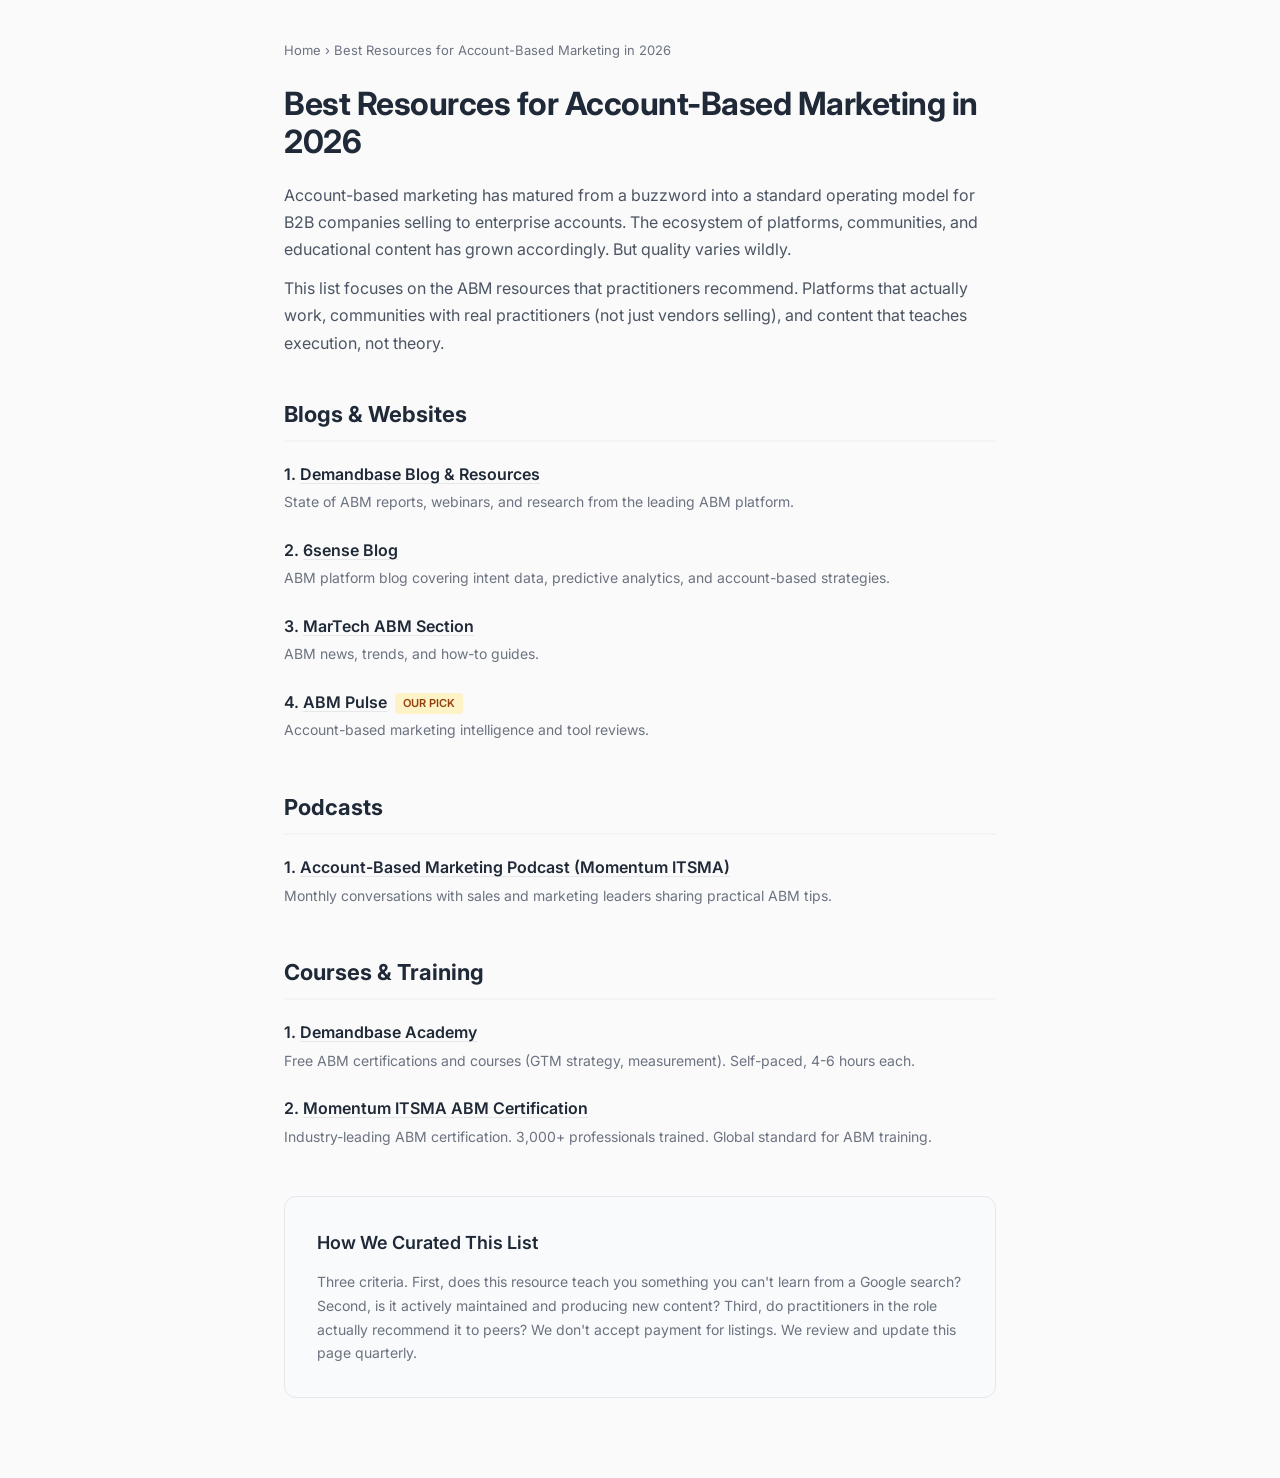
==== pages/best-abm-resources/index.html @ 52694304 "Add best resources directory page Hand-curated list of newsletters, tools, communities, podcasts, an" ====
<!DOCTYPE html>
<html lang="en">
<head>
<meta charset="UTF-8">
<meta name="viewport" content="width=device-width, initial-scale=1.0">
<title>Best Resources for Account-Based Marketing in 2026 | The ABM Pulse</title>
<meta name="description" content="Curated list of the best newsletters, communities, platforms, podcasts, and courses for account-based marketing practitioners.">
<meta name="robots" content="index, follow">
<link rel="canonical" href="https://theabmpulse.com/best-abm-resources/">
<meta property="og:type" content="website">
<meta property="og:url" content="https://theabmpulse.com/best-abm-resources/">
<meta property="og:title" content="Best Resources for Account-Based Marketing in 2026 | The ABM Pulse">
<meta property="og:description" content="Curated list of the best newsletters, communities, platforms, podcasts, and courses for account-based marketing practitioners.">
<meta property="og:site_name" content="The ABM Pulse">
<meta name="twitter:card" content="summary">
<meta name="twitter:title" content="Best Resources for Account-Based Marketing in 2026 | The ABM Pulse">
<meta name="twitter:description" content="Curated list of the best newsletters, communities, platforms, podcasts, and courses for account-based marketing practitioners.">
<link rel="preconnect" href="https://fonts.googleapis.com">
<link rel="preconnect" href="https://fonts.gstatic.com" crossorigin>
<link href="https://fonts.googleapis.com/css2?family=Inter:wght@400;500;600;700&display=swap" rel="stylesheet">
<style>
* { margin: 0; padding: 0; box-sizing: border-box; }
body { font-family: 'Inter', -apple-system, sans-serif; background: #FAFAFA; color: #1F2937; line-height: 1.6; }
a { color: inherit; }
.rp-container { max-width: 760px; margin: 0 auto; padding: 40px 24px 80px; }
.rp-breadcrumb { font-size: 13px; color: #6B7280; margin-bottom: 24px; }
.rp-breadcrumb a { text-decoration: none; }
.rp-breadcrumb a:hover { color: #1F2937; }
.rp-title { font-size: 32px; font-weight: 700; line-height: 1.2; margin-bottom: 20px; letter-spacing: -0.5px; }
.rp-intro { margin-bottom: 40px; }
.rp-intro p { font-size: 16px; color: #4B5563; line-height: 1.7; margin-bottom: 12px; }
.rp-section { margin-bottom: 48px; }
.rp-section-title { font-size: 22px; font-weight: 700; margin-bottom: 20px; padding-bottom: 8px; border-bottom: 2px solid #F3F4F6; }
.rp-item { margin-bottom: 24px; }
.rp-item-title { font-size: 16px; font-weight: 600; margin-bottom: 4px; }
.rp-item-title a { text-decoration: underline; text-decoration-color: #E5E7EB; text-underline-offset: 3px; }
.rp-item-title a:hover { text-decoration-color: #6B7280; }
.rp-item-desc { font-size: 14px; color: #6B7280; line-height: 1.6; }
.rp-badge { display: inline-block; background: #FEF3C7; color: #92400E; font-size: 11px; padding: 2px 8px; border-radius: 4px; font-weight: 600; vertical-align: middle; margin-left: 4px; }
.rp-curation { margin-top: 48px; padding: 32px; background: #F9FAFB; border-radius: 12px; border: 1px solid #E5E7EB; }
.rp-curation-title { font-size: 18px; font-weight: 600; margin-bottom: 12px; }
.rp-curation p { font-size: 14px; color: #6B7280; line-height: 1.7; }
@media (max-width: 640px) {
    .rp-title { font-size: 26px; }
    .rp-container { padding: 24px 16px 60px; }
}
</style>
<script type="application/ld+json">
{
  "@context": "https://schema.org",
  "@graph": [
    {
      "@type": "ItemList",
      "name": "Best Resources for Account-Based Marketing in 2026",
      "description": "Curated list of the best newsletters, communities, platforms, podcasts, and courses for account-based marketing practitioners.",
      "numberOfItems": 7,
      "itemListElement": [
        {
          "@type": "ListItem",
          "position": 1,
          "name": "Demandbase Blog & Resources",
          "url": "https://www.demandbase.com/resources/"
        },
        {
          "@type": "ListItem",
          "position": 2,
          "name": "6sense Blog",
          "url": "https://6sense.com/blog/"
        },
        {
          "@type": "ListItem",
          "position": 3,
          "name": "MarTech ABM Section",
          "url": "https://martech.org/topic/account-based-marketing-abm/"
        },
        {
          "@type": "ListItem",
          "position": 4,
          "name": "ABM Pulse",
          "url": "https://theabmpulse.com/"
        },
        {
          "@type": "ListItem",
          "position": 5,
          "name": "Account-Based Marketing Podcast (Momentum ITSMA)",
          "url": "https://podcasts.apple.com/us/podcast/account-based-marketing/id1463942306"
        },
        {
          "@type": "ListItem",
          "position": 6,
          "name": "Demandbase Academy",
          "url": "https://www.demandbase.com/resources/academy/"
        },
        {
          "@type": "ListItem",
          "position": 7,
          "name": "Momentum ITSMA ABM Certification",
          "url": "https://momentumitsma.com/training-courses/"
        }
      ]
    },
    {
      "@type": "BreadcrumbList",
      "itemListElement": [
        {
          "@type": "ListItem",
          "position": 1,
          "name": "Home",
          "item": "https://theabmpulse.com"
        },
        {
          "@type": "ListItem",
          "position": 2,
          "name": "Best Resources for Account-Based Marketing in 2026",
          "item": "https://theabmpulse.com/best-abm-resources/"
        }
      ]
    }
  ]
}
</script>
</head>
<body>

    <div class="rp-container">
        <nav class="rp-breadcrumb">
            <a href="/">Home</a> &rsaquo; <span>Best Resources for Account-Based Marketing in 2026</span>
        </nav>

        <h1 class="rp-title">Best Resources for Account-Based Marketing in 2026</h1>

        <div class="rp-intro">
            <p>Account-based marketing has matured from a buzzword into a standard operating model for B2B companies selling to enterprise accounts. The ecosystem of platforms, communities, and educational content has grown accordingly. But quality varies wildly.</p>
<p>This list focuses on the ABM resources that practitioners recommend. Platforms that actually work, communities with real practitioners (not just vendors selling), and content that teaches execution, not theory.</p>
        </div>

        
        <section class="rp-section">
            <h2 class="rp-section-title">Blogs & Websites</h2>
            
            <div class="rp-item">
                <h3 class="rp-item-title">
                    1. <a href="https://www.demandbase.com/resources/" target="_blank" rel="noopener">Demandbase Blog & Resources</a>
                </h3>
                <p class="rp-item-desc">State of ABM reports, webinars, and research from the leading ABM platform.</p>
            </div>
            <div class="rp-item">
                <h3 class="rp-item-title">
                    2. <a href="https://6sense.com/blog/" target="_blank" rel="noopener">6sense Blog</a>
                </h3>
                <p class="rp-item-desc">ABM platform blog covering intent data, predictive analytics, and account-based strategies.</p>
            </div>
            <div class="rp-item">
                <h3 class="rp-item-title">
                    3. <a href="https://martech.org/topic/account-based-marketing-abm/" target="_blank" rel="noopener">MarTech ABM Section</a>
                </h3>
                <p class="rp-item-desc">ABM news, trends, and how-to guides.</p>
            </div>
            <div class="rp-item">
                <h3 class="rp-item-title">
                    4. <a href="https://theabmpulse.com/" target="_blank" rel="noopener">ABM Pulse</a> <span class="rp-badge">OUR PICK</span>
                </h3>
                <p class="rp-item-desc">Account-based marketing intelligence and tool reviews.</p>
            </div>
        </section>
        <section class="rp-section">
            <h2 class="rp-section-title">Podcasts</h2>
            
            <div class="rp-item">
                <h3 class="rp-item-title">
                    1. <a href="https://podcasts.apple.com/us/podcast/account-based-marketing/id1463942306" target="_blank" rel="noopener">Account-Based Marketing Podcast (Momentum ITSMA)</a>
                </h3>
                <p class="rp-item-desc">Monthly conversations with sales and marketing leaders sharing practical ABM tips.</p>
            </div>
        </section>
        <section class="rp-section">
            <h2 class="rp-section-title">Courses & Training</h2>
            
            <div class="rp-item">
                <h3 class="rp-item-title">
                    1. <a href="https://www.demandbase.com/resources/academy/" target="_blank" rel="noopener">Demandbase Academy</a>
                </h3>
                <p class="rp-item-desc">Free ABM certifications and courses (GTM strategy, measurement). Self-paced, 4-6 hours each.</p>
            </div>
            <div class="rp-item">
                <h3 class="rp-item-title">
                    2. <a href="https://momentumitsma.com/training-courses/" target="_blank" rel="noopener">Momentum ITSMA ABM Certification</a>
                </h3>
                <p class="rp-item-desc">Industry-leading ABM certification. 3,000+ professionals trained. Global standard for ABM training.</p>
            </div>
        </section>

        <div class="rp-curation">
            <h2 class="rp-curation-title">How We Curated This List</h2>
            <p>Three criteria. First, does this resource teach you something you can't learn from a Google search? Second, is it actively maintained and producing new content? Third, do practitioners in the role actually recommend it to peers? We don't accept payment for listings. We review and update this page quarterly.</p>
        </div>
    </div>
</body>
</html>
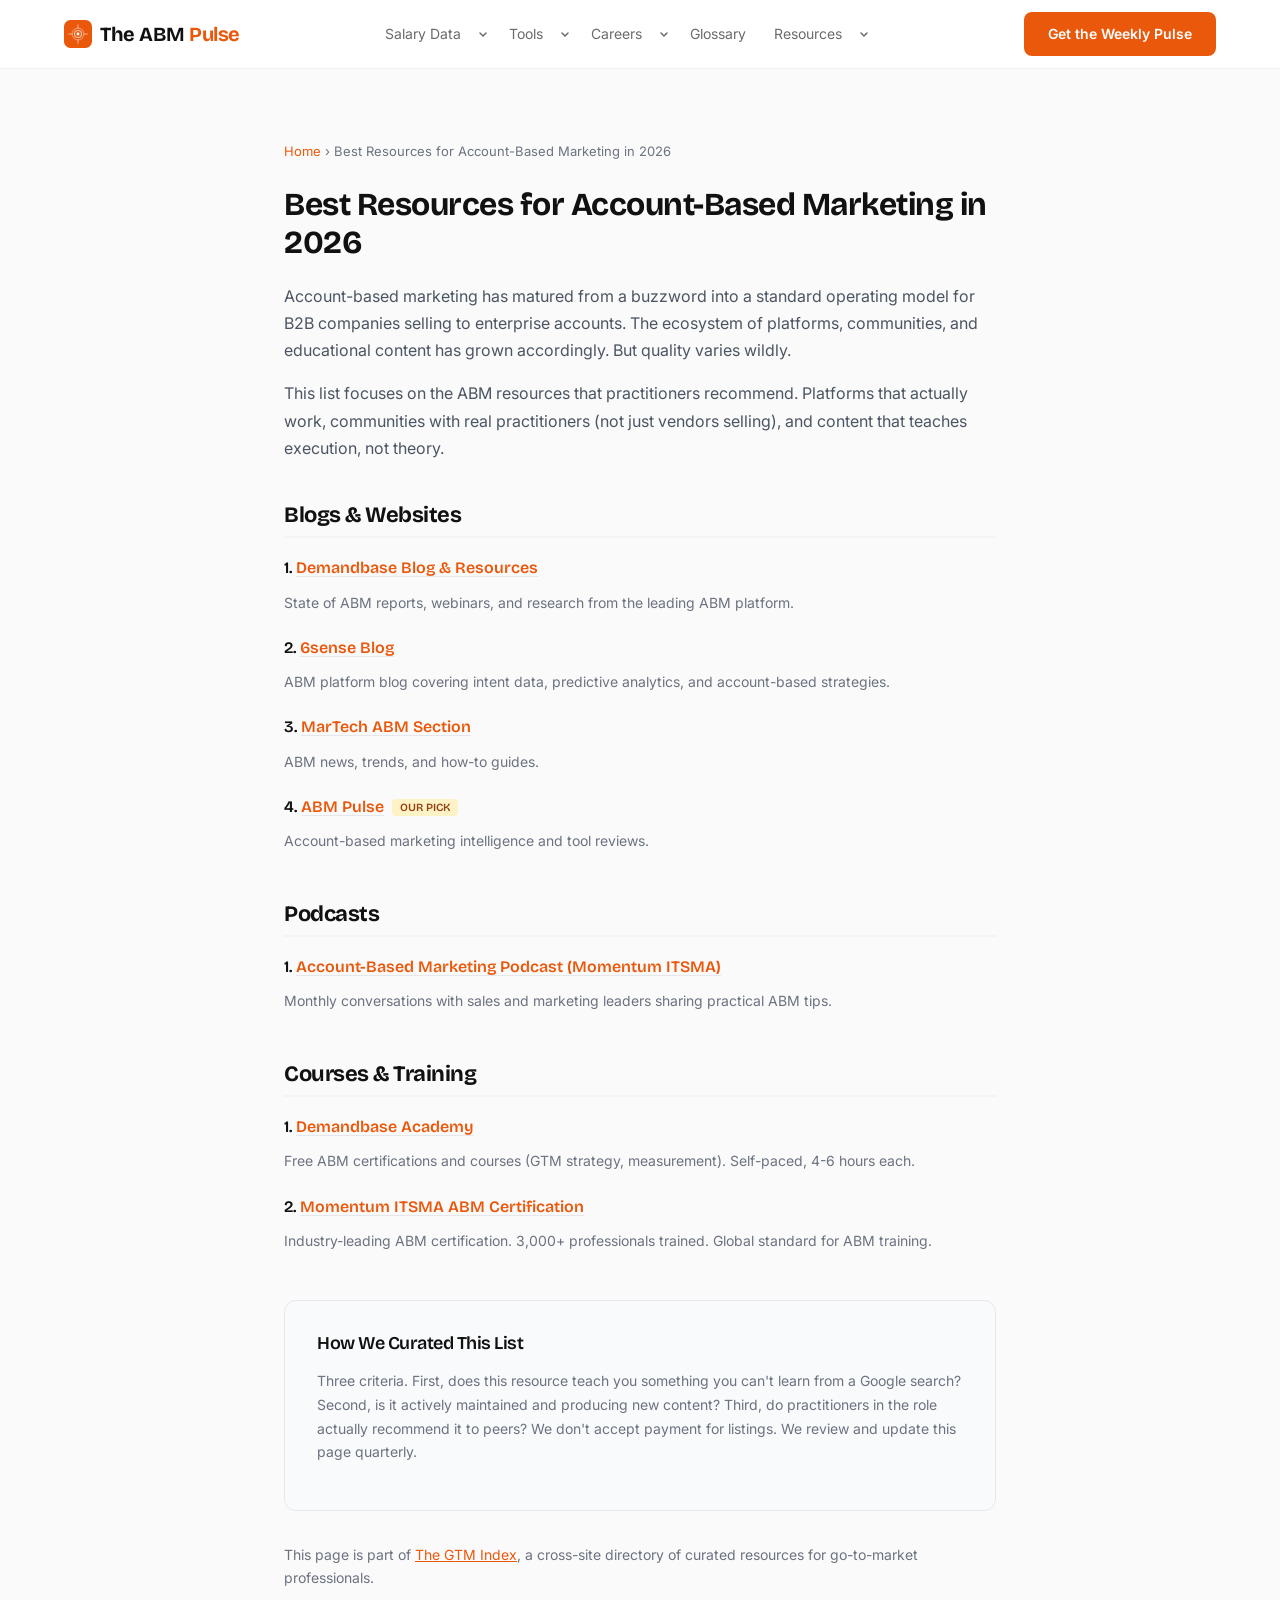
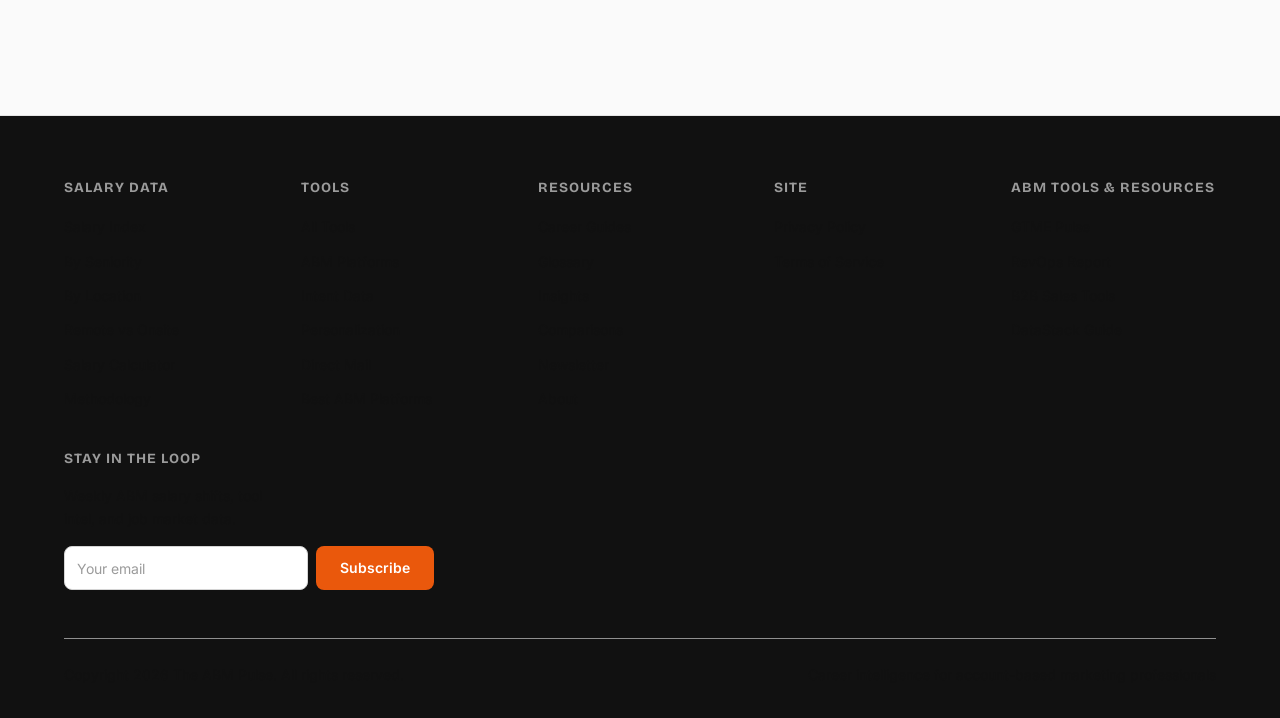
==== commit 8775577e: "Rebuild resource page with native site branding Matches site's nav, footer, colors, and fonts. Canon" ====
--- a/pages/best-abm-resources/index.html
+++ b/pages/best-abm-resources/index.html
@@ -1,51 +1,54 @@
 <!DOCTYPE html>
 <html lang="en">
 <head>
-<meta charset="UTF-8">
-<meta name="viewport" content="width=device-width, initial-scale=1.0">
-<title>Best Resources for Account-Based Marketing in 2026 | The ABM Pulse</title>
-<meta name="description" content="Curated list of the best newsletters, communities, platforms, podcasts, and courses for account-based marketing practitioners.">
-<meta name="robots" content="index, follow">
-<link rel="canonical" href="https://theabmpulse.com/best-abm-resources/">
-<meta property="og:type" content="website">
-<meta property="og:url" content="https://theabmpulse.com/best-abm-resources/">
-<meta property="og:title" content="Best Resources for Account-Based Marketing in 2026 | The ABM Pulse">
-<meta property="og:description" content="Curated list of the best newsletters, communities, platforms, podcasts, and courses for account-based marketing practitioners.">
-<meta property="og:site_name" content="The ABM Pulse">
-<meta name="twitter:card" content="summary">
-<meta name="twitter:title" content="Best Resources for Account-Based Marketing in 2026 | The ABM Pulse">
-<meta name="twitter:description" content="Curated list of the best newsletters, communities, platforms, podcasts, and courses for account-based marketing practitioners.">
-<link rel="preconnect" href="https://fonts.googleapis.com">
-<link rel="preconnect" href="https://fonts.gstatic.com" crossorigin>
-<link href="https://fonts.googleapis.com/css2?family=Inter:wght@400;500;600;700&display=swap" rel="stylesheet">
-<style>
-* { margin: 0; padding: 0; box-sizing: border-box; }
-body { font-family: 'Inter', -apple-system, sans-serif; background: #FAFAFA; color: #1F2937; line-height: 1.6; }
-a { color: inherit; }
-.rp-container { max-width: 760px; margin: 0 auto; padding: 40px 24px 80px; }
-.rp-breadcrumb { font-size: 13px; color: #6B7280; margin-bottom: 24px; }
-.rp-breadcrumb a { text-decoration: none; }
-.rp-breadcrumb a:hover { color: #1F2937; }
-.rp-title { font-size: 32px; font-weight: 700; line-height: 1.2; margin-bottom: 20px; letter-spacing: -0.5px; }
-.rp-intro { margin-bottom: 40px; }
-.rp-intro p { font-size: 16px; color: #4B5563; line-height: 1.7; margin-bottom: 12px; }
-.rp-section { margin-bottom: 48px; }
-.rp-section-title { font-size: 22px; font-weight: 700; margin-bottom: 20px; padding-bottom: 8px; border-bottom: 2px solid #F3F4F6; }
-.rp-item { margin-bottom: 24px; }
-.rp-item-title { font-size: 16px; font-weight: 600; margin-bottom: 4px; }
-.rp-item-title a { text-decoration: underline; text-decoration-color: #E5E7EB; text-underline-offset: 3px; }
-.rp-item-title a:hover { text-decoration-color: #6B7280; }
-.rp-item-desc { font-size: 14px; color: #6B7280; line-height: 1.6; }
-.rp-badge { display: inline-block; background: #FEF3C7; color: #92400E; font-size: 11px; padding: 2px 8px; border-radius: 4px; font-weight: 600; vertical-align: middle; margin-left: 4px; }
-.rp-curation { margin-top: 48px; padding: 32px; background: #F9FAFB; border-radius: 12px; border: 1px solid #E5E7EB; }
-.rp-curation-title { font-size: 18px; font-weight: 600; margin-bottom: 12px; }
-.rp-curation p { font-size: 14px; color: #6B7280; line-height: 1.7; }
-@media (max-width: 640px) {
-    .rp-title { font-size: 26px; }
-    .rp-container { padding: 24px 16px 60px; }
-}
-</style>
-<script type="application/ld+json">
+    <meta charset="UTF-8">
+    <meta name="viewport" content="width=device-width, initial-scale=1.0">
+    <meta name="theme-color" content="#EA580C">
+    <title>Best Resources for Account-Based Marketing in 2026 - The ABM Pulse</title>
+    <meta name="description" content="Curated list of the best newsletters, communities, platforms, podcasts, and courses for account-based marketing practitioners.">
+    <link rel="canonical" href="https://thegtmindex.com/abm/">
+    <meta name="robots" content="index, follow, max-snippet:-1, max-image-preview:large, max-video-preview:-1">
+
+
+    <!-- Open Graph -->
+    <meta property="og:type" content="website">
+    <meta property="og:url" content="https://theabmpulse.com/best-abm-resources/">
+    <meta property="og:title" content="Best Resources for Account-Based Marketing in 2026 - The ABM Pulse">
+    <meta property="og:description" content="Curated list of the best newsletters, communities, platforms, podcasts, and courses for account-based marketing practitioners.">
+    <meta property="og:site_name" content="The ABM Pulse">
+    <meta property="og:image" content="https://theabmpulse.com/assets/og-default.png">
+    <meta property="og:image:width" content="1200">
+    <meta property="og:image:height" content="630">
+
+    <!-- Twitter Card -->
+    <meta name="twitter:card" content="summary_large_image">
+    <meta name="twitter:title" content="Best Resources for Account-Based Marketing in 2026 - The ABM Pulse">
+    <meta name="twitter:description" content="Curated list of the best newsletters, communities, platforms, podcasts, and courses for account-based marketing practitioners.">
+    <meta name="twitter:image" content="https://theabmpulse.com/assets/og-default.png">
+
+    <!-- Favicon -->
+    <link rel="icon" type="image/svg+xml" href="/assets/favicons/favicon.svg">
+    <link rel="manifest" href="/assets/favicons/site.webmanifest">
+
+    <!-- Google Fonts -->
+    <link rel="preconnect" href="https://fonts.googleapis.com">
+    <link rel="preconnect" href="https://fonts.gstatic.com" crossorigin>
+    <link href="https://fonts.googleapis.com/css2?family=Bricolage+Grotesque:wght@400;500;600;700;800&family=Inter:wght@400;500;600;700&family=Source+Code+Pro:wght@400;500&display=swap" rel="stylesheet">
+
+    <!-- CSS -->
+    <link rel="stylesheet" href="/assets/css/tokens.css">
+    <link rel="stylesheet" href="/assets/css/components.css?v=1">
+    <link rel="stylesheet" href="/assets/css/styles.css?v=1">
+
+    <!-- Google Analytics 4 -->
+    <script async src="https://www.googletagmanager.com/gtag/js?id=G-22S8BL6YFY"></script>
+    <script>
+      window.dataLayer = window.dataLayer || [];
+      function gtag(){dataLayer.push(arguments);}
+      gtag('js', new Date());
+      gtag('config', 'G-22S8BL6YFY');
+    </script>
+    <script type="application/ld+json">
 {
   "@context": "https://schema.org",
   "@graph": [
@@ -112,88 +115,311 @@
           "@type": "ListItem",
           "position": 2,
           "name": "Best Resources for Account-Based Marketing in 2026",
-          "item": "https://theabmpulse.com/best-abm-resources/"
+          "item": "https://thegtmindex.com/abm/"
         }
       ]
     }
   ]
 }
-</script>
+    </script>
+
 </head>
 <body>
-
-    <div class="rp-container">
-        <nav class="rp-breadcrumb">
-            <a href="/">Home</a> &rsaquo; <span>Best Resources for Account-Based Marketing in 2026</span>
+<nav class="site-nav">
+    <div class="nav-container">
+        <a href="/" class="nav-brand">
+            <svg class="nav-icon" width="28" height="28" viewBox="0 0 48 48"><rect width="48" height="48" rx="11" fill="#EA580C"/><circle cx="24" cy="24" r="10" stroke="white" stroke-width="2" fill="none" opacity="0.35"/><circle cx="24" cy="24" r="6" stroke="white" stroke-width="2" fill="none" opacity="0.65"/><circle cx="24" cy="24" r="2.5" fill="white"/><line x1="24" y1="8" x2="24" y2="14" stroke="white" stroke-width="1.8" stroke-linecap="round" opacity="0.5"/><line x1="24" y1="34" x2="24" y2="40" stroke="white" stroke-width="1.8" stroke-linecap="round" opacity="0.5"/><line x1="8" y1="24" x2="14" y2="24" stroke="white" stroke-width="1.8" stroke-linecap="round" opacity="0.5"/><line x1="34" y1="24" x2="40" y2="24" stroke="white" stroke-width="1.8" stroke-linecap="round" opacity="0.5"/></svg>
+            <span class="nav-wordmark"><span class="nav-wordmark-name">The ABM</span> <span class="nav-wordmark-pulse">Pulse</span></span>
+        </a>
+        <ul class="nav-links">
+            <li class="nav-item nav-item--dropdown">
+    <a href="/salary/">Salary Data</a>
+    <button class="nav-dropdown-toggle" aria-label="Toggle Salary Data submenu" aria-expanded="false">
+        <svg width="12" height="12" viewBox="0 0 12 12" fill="none"><path d="M3 5l3 3 3-3" stroke="currentColor" stroke-width="1.5" stroke-linecap="round"/></svg>
+    </button>
+    <ul class="nav-dropdown">
+        <li><a href="/salary/">Salary Index</a></li>
+<li><a href="/salary/by-seniority/">By Seniority</a></li>
+<li><a href="/salary/by-location/">By Location</a></li>
+<li><a href="/salary/remote-vs-onsite/">Remote vs Onsite</a></li>
+<li><a href="/salary/calculator/">Salary Calculator</a></li>
+<li><a href="/salary/methodology/">Methodology</a></li>
+
+    </ul>
+</li>
+<li class="nav-item nav-item--dropdown">
+    <a href="/tools/">Tools</a>
+    <button class="nav-dropdown-toggle" aria-label="Toggle Tools submenu" aria-expanded="false">
+        <svg width="12" height="12" viewBox="0 0 12 12" fill="none"><path d="M3 5l3 3 3-3" stroke="currentColor" stroke-width="1.5" stroke-linecap="round"/></svg>
+    </button>
+    <ul class="nav-dropdown">
+        <li><a href="/tools/">Tools Index</a></li>
+<li><a href="/tools/category/abm-platforms/">ABM Platforms</a></li>
+<li><a href="/tools/category/intent-data/">Intent Data</a></li>
+<li><a href="/tools/category/personalization/">Personalization</a></li>
+<li><a href="/tools/category/direct-mail/">Direct Mail</a></li>
+<li><a href="/tools/best-abm-platforms/">Best ABM Platforms</a></li>
+
+    </ul>
+</li>
+<li class="nav-item nav-item--dropdown">
+    <a href="/careers/">Careers</a>
+    <button class="nav-dropdown-toggle" aria-label="Toggle Careers submenu" aria-expanded="false">
+        <svg width="12" height="12" viewBox="0 0 12 12" fill="none"><path d="M3 5l3 3 3-3" stroke="currentColor" stroke-width="1.5" stroke-linecap="round"/></svg>
+    </button>
+    <ul class="nav-dropdown">
+        <li><a href="/careers/">Career Guides</a></li>
+<li><a href="/careers/how-to-become-abm-strategist/">How to Break In</a></li>
+<li><a href="/companies/">Companies Hiring</a></li>
+
+    </ul>
+</li>
+<li class="nav-item"><a href="/glossary/">Glossary</a></li>
+<li class="nav-item nav-item--dropdown">
+    <a href="/insights/">Resources</a>
+    <button class="nav-dropdown-toggle" aria-label="Toggle Resources submenu" aria-expanded="false">
+        <svg width="12" height="12" viewBox="0 0 12 12" fill="none"><path d="M3 5l3 3 3-3" stroke="currentColor" stroke-width="1.5" stroke-linecap="round"/></svg>
+    </button>
+    <ul class="nav-dropdown">
+        <li><a href="/insights/">Insights</a></li>
+<li><a href="/comparisons/">Comparisons</a></li>
+
+    </ul>
+</li>
+
+        </ul>
+        <a href="/newsletter/" class="btn btn--primary nav-cta">Get the Weekly Pulse</a>
+        <button class="nav-mobile-toggle" aria-label="Menu">
+            <svg width="24" height="24" viewBox="0 0 24 24" fill="none"><path d="M4 6h16M4 12h16M4 18h16" stroke="currentColor" stroke-width="2" stroke-linecap="round"/></svg>
+        </button>
+    </div>
+</nav>
+<main class="main-content">
+
+    <div style="max-width:760px;margin:0 auto;padding:40px 24px 80px;">
+        <nav style="font-size:13px;color:#6B7280;margin-bottom:24px;" aria-label="Breadcrumb">
+            <a href="/" style="text-decoration:none;">Home</a> &rsaquo; <span>Best Resources for Account-Based Marketing in 2026</span>
         </nav>
 
-        <h1 class="rp-title">Best Resources for Account-Based Marketing in 2026</h1>
-
-        <div class="rp-intro">
-            <p>Account-based marketing has matured from a buzzword into a standard operating model for B2B companies selling to enterprise accounts. The ecosystem of platforms, communities, and educational content has grown accordingly. But quality varies wildly.</p>
-<p>This list focuses on the ABM resources that practitioners recommend. Platforms that actually work, communities with real practitioners (not just vendors selling), and content that teaches execution, not theory.</p>
+        <h1 style="font-size:32px;font-weight:700;line-height:1.2;margin-bottom:20px;letter-spacing:-0.5px;">Best Resources for Account-Based Marketing in 2026</h1>
+
+        <div style="margin-bottom:40px;">
+            <p style='font-size:16px;color:#4B5563;line-height:1.7;margin-bottom:12px;'>Account-based marketing has matured from a buzzword into a standard operating model for B2B companies selling to enterprise accounts. The ecosystem of platforms, communities, and educational content has grown accordingly. But quality varies wildly.</p>
+<p style='font-size:16px;color:#4B5563;line-height:1.7;margin-bottom:12px;'>This list focuses on the ABM resources that practitioners recommend. Platforms that actually work, communities with real practitioners (not just vendors selling), and content that teaches execution, not theory.</p>
         </div>
 
         
-        <section class="rp-section">
-            <h2 class="rp-section-title">Blogs & Websites</h2>
+        <section style="margin-bottom:48px;">
+            <h2 style="font-size:22px;font-weight:700;margin-bottom:20px;padding-bottom:8px;border-bottom:2px solid #F3F4F6;">Blogs & Websites</h2>
             
-            <div class="rp-item">
-                <h3 class="rp-item-title">
-                    1. <a href="https://www.demandbase.com/resources/" target="_blank" rel="noopener">Demandbase Blog & Resources</a>
-                </h3>
-                <p class="rp-item-desc">State of ABM reports, webinars, and research from the leading ABM platform.</p>
-            </div>
-            <div class="rp-item">
-                <h3 class="rp-item-title">
-                    2. <a href="https://6sense.com/blog/" target="_blank" rel="noopener">6sense Blog</a>
-                </h3>
-                <p class="rp-item-desc">ABM platform blog covering intent data, predictive analytics, and account-based strategies.</p>
-            </div>
-            <div class="rp-item">
-                <h3 class="rp-item-title">
-                    3. <a href="https://martech.org/topic/account-based-marketing-abm/" target="_blank" rel="noopener">MarTech ABM Section</a>
-                </h3>
-                <p class="rp-item-desc">ABM news, trends, and how-to guides.</p>
-            </div>
-            <div class="rp-item">
-                <h3 class="rp-item-title">
-                    4. <a href="https://theabmpulse.com/" target="_blank" rel="noopener">ABM Pulse</a> <span class="rp-badge">OUR PICK</span>
-                </h3>
-                <p class="rp-item-desc">Account-based marketing intelligence and tool reviews.</p>
+            <div style="margin-bottom:24px;">
+                <h3 style="font-size:16px;font-weight:600;margin-bottom:4px;">
+                    1. <a href="https://www.demandbase.com/resources/" target="_blank" rel="noopener" style="text-decoration:underline;text-decoration-color:#E5E7EB;text-underline-offset:3px;">Demandbase Blog & Resources</a>
+                </h3>
+                <p style="font-size:14px;color:#6B7280;line-height:1.6;">State of ABM reports, webinars, and research from the leading ABM platform.</p>
+            </div>
+            <div style="margin-bottom:24px;">
+                <h3 style="font-size:16px;font-weight:600;margin-bottom:4px;">
+                    2. <a href="https://6sense.com/blog/" target="_blank" rel="noopener" style="text-decoration:underline;text-decoration-color:#E5E7EB;text-underline-offset:3px;">6sense Blog</a>
+                </h3>
+                <p style="font-size:14px;color:#6B7280;line-height:1.6;">ABM platform blog covering intent data, predictive analytics, and account-based strategies.</p>
+            </div>
+            <div style="margin-bottom:24px;">
+                <h3 style="font-size:16px;font-weight:600;margin-bottom:4px;">
+                    3. <a href="https://martech.org/topic/account-based-marketing-abm/" target="_blank" rel="noopener" style="text-decoration:underline;text-decoration-color:#E5E7EB;text-underline-offset:3px;">MarTech ABM Section</a>
+                </h3>
+                <p style="font-size:14px;color:#6B7280;line-height:1.6;">ABM news, trends, and how-to guides.</p>
+            </div>
+            <div style="margin-bottom:24px;">
+                <h3 style="font-size:16px;font-weight:600;margin-bottom:4px;">
+                    4. <a href="https://theabmpulse.com/" target="_blank" rel="noopener" style="text-decoration:underline;text-decoration-color:#E5E7EB;text-underline-offset:3px;">ABM Pulse</a> <span style="display:inline-block;background:#FEF3C7;color:#92400E;font-size:11px;padding:2px 8px;border-radius:4px;font-weight:600;vertical-align:middle;margin-left:4px;">OUR PICK</span>
+                </h3>
+                <p style="font-size:14px;color:#6B7280;line-height:1.6;">Account-based marketing intelligence and tool reviews.</p>
             </div>
         </section>
-        <section class="rp-section">
-            <h2 class="rp-section-title">Podcasts</h2>
+        <section style="margin-bottom:48px;">
+            <h2 style="font-size:22px;font-weight:700;margin-bottom:20px;padding-bottom:8px;border-bottom:2px solid #F3F4F6;">Podcasts</h2>
             
-            <div class="rp-item">
-                <h3 class="rp-item-title">
-                    1. <a href="https://podcasts.apple.com/us/podcast/account-based-marketing/id1463942306" target="_blank" rel="noopener">Account-Based Marketing Podcast (Momentum ITSMA)</a>
-                </h3>
-                <p class="rp-item-desc">Monthly conversations with sales and marketing leaders sharing practical ABM tips.</p>
+            <div style="margin-bottom:24px;">
+                <h3 style="font-size:16px;font-weight:600;margin-bottom:4px;">
+                    1. <a href="https://podcasts.apple.com/us/podcast/account-based-marketing/id1463942306" target="_blank" rel="noopener" style="text-decoration:underline;text-decoration-color:#E5E7EB;text-underline-offset:3px;">Account-Based Marketing Podcast (Momentum ITSMA)</a>
+                </h3>
+                <p style="font-size:14px;color:#6B7280;line-height:1.6;">Monthly conversations with sales and marketing leaders sharing practical ABM tips.</p>
             </div>
         </section>
-        <section class="rp-section">
-            <h2 class="rp-section-title">Courses & Training</h2>
+        <section style="margin-bottom:48px;">
+            <h2 style="font-size:22px;font-weight:700;margin-bottom:20px;padding-bottom:8px;border-bottom:2px solid #F3F4F6;">Courses & Training</h2>
             
-            <div class="rp-item">
-                <h3 class="rp-item-title">
-                    1. <a href="https://www.demandbase.com/resources/academy/" target="_blank" rel="noopener">Demandbase Academy</a>
-                </h3>
-                <p class="rp-item-desc">Free ABM certifications and courses (GTM strategy, measurement). Self-paced, 4-6 hours each.</p>
-            </div>
-            <div class="rp-item">
-                <h3 class="rp-item-title">
-                    2. <a href="https://momentumitsma.com/training-courses/" target="_blank" rel="noopener">Momentum ITSMA ABM Certification</a>
-                </h3>
-                <p class="rp-item-desc">Industry-leading ABM certification. 3,000+ professionals trained. Global standard for ABM training.</p>
+            <div style="margin-bottom:24px;">
+                <h3 style="font-size:16px;font-weight:600;margin-bottom:4px;">
+                    1. <a href="https://www.demandbase.com/resources/academy/" target="_blank" rel="noopener" style="text-decoration:underline;text-decoration-color:#E5E7EB;text-underline-offset:3px;">Demandbase Academy</a>
+                </h3>
+                <p style="font-size:14px;color:#6B7280;line-height:1.6;">Free ABM certifications and courses (GTM strategy, measurement). Self-paced, 4-6 hours each.</p>
+            </div>
+            <div style="margin-bottom:24px;">
+                <h3 style="font-size:16px;font-weight:600;margin-bottom:4px;">
+                    2. <a href="https://momentumitsma.com/training-courses/" target="_blank" rel="noopener" style="text-decoration:underline;text-decoration-color:#E5E7EB;text-underline-offset:3px;">Momentum ITSMA ABM Certification</a>
+                </h3>
+                <p style="font-size:14px;color:#6B7280;line-height:1.6;">Industry-leading ABM certification. 3,000+ professionals trained. Global standard for ABM training.</p>
             </div>
         </section>
 
-        <div class="rp-curation">
-            <h2 class="rp-curation-title">How We Curated This List</h2>
-            <p>Three criteria. First, does this resource teach you something you can't learn from a Google search? Second, is it actively maintained and producing new content? Third, do practitioners in the role actually recommend it to peers? We don't accept payment for listings. We review and update this page quarterly.</p>
+        <div style="margin-top:48px;padding:32px;background:#F9FAFB;border-radius:12px;border:1px solid #E5E7EB;">
+            <h2 style="font-size:18px;font-weight:600;margin-bottom:12px;">How We Curated This List</h2>
+            <p style="font-size:14px;color:#6B7280;line-height:1.7;">Three criteria. First, does this resource teach you something you can't learn from a Google search? Second, is it actively maintained and producing new content? Third, do practitioners in the role actually recommend it to peers? We don't accept payment for listings. We review and update this page quarterly.</p>
+        </div>
+
+        <p style="margin-top:32px;font-size:14px;color:#6B7280;">
+            This page is part of <a href="https://thegtmindex.com/abm/" style="color:#EA580C;text-decoration:underline;">The GTM Index</a>, a cross-site directory of curated resources for go-to-market professionals.
+        </p>
+    </div>
+</main>
+<footer class="site-footer">
+    <div class="footer-container">
+        <div class="footer-grid">
+            <div class="footer-column">
+    <h4>Salary Data</h4>
+    <ul>
+        <li><a href="/salary/">Salary Index</a></li>
+<li><a href="/salary/by-seniority/">By Seniority</a></li>
+<li><a href="/salary/by-location/">By Location</a></li>
+<li><a href="/salary/remote-vs-onsite/">Remote vs Onsite</a></li>
+<li><a href="/salary/calculator/">Salary Calculator</a></li>
+<li><a href="/salary/methodology/">Methodology</a></li>
+
+    </ul>
+</div>
+<div class="footer-column">
+    <h4>Tools</h4>
+    <ul>
+        <li><a href="/tools/">All Tools</a></li>
+<li><a href="/tools/category/abm-platforms/">ABM Platforms</a></li>
+<li><a href="/tools/category/intent-data/">Intent Data</a></li>
+<li><a href="/tools/category/personalization/">Personalization</a></li>
+<li><a href="/tools/category/direct-mail/">Direct Mail</a></li>
+<li><a href="/tools/best-abm-platforms/">Best ABM Platforms</a></li>
+
+    </ul>
+</div>
+<div class="footer-column">
+    <h4>Resources</h4>
+    <ul>
+        <li><a href="/careers/">Career Guides</a></li>
+<li><a href="/glossary/">Glossary</a></li>
+<li><a href="/insights/">Insights</a></li>
+<li><a href="/comparisons/">Comparisons</a></li>
+<li><a href="/newsletter/">Newsletter</a></li>
+<li><a href="/about/">About</a></li>
+
+    </ul>
+</div>
+<div class="footer-column">
+    <h4>Site</h4>
+    <ul>
+        <li><a href="/privacy/">Privacy Policy</a></li>
+<li><a href="/terms/">Terms of Service</a></li>
+
+    </ul>
+</div>
+<div class="footer-column">
+    <h4>ABM Tools & Resources</h4>
+    <ul>
+        <li><a href="https://gtmepulse.com" target="_blank" rel="noopener">GTME Pulse</a></li>
+<li><a href="https://therevopsreport.com" target="_blank" rel="noopener">RevOps Report</a></li>
+<li><a href="https://b2bsalestools.com" target="_blank" rel="noopener">B2B Sales Tools</a></li>
+<li><a href="https://datastackguide.com" target="_blank" rel="noopener">DataStack Guide</a></li>
+
+    </ul>
+</div>
+
+            <div class="footer-column footer-newsletter">
+                <h4>Stay in the loop</h4>
+                <p>Weekly ABM salary shifts, tool intel, and job market data.</p>
+                <form class="footer-newsletter-form" onsubmit="return false;">
+                    <input type="email" placeholder="Your email" aria-label="Email address" required>
+                    <button type="submit" class="btn btn--primary">Subscribe</button>
+                </form>
+            </div>
+        </div>
+        <div class="footer-bottom">
+            <span>Copyright 2026 The ABM Pulse. All rights reserved.</span>
+            <span>Career intelligence for account-based marketing professionals</span>
         </div>
     </div>
+</footer>
+<script>
+(function(){
+    // Mobile nav toggle
+    var toggle = document.querySelector('.nav-mobile-toggle');
+    var links = document.querySelector('.nav-links');
+    if (toggle && links) {
+        toggle.addEventListener('click', function() {
+            links.classList.toggle('open');
+            toggle.classList.toggle('open');
+        });
+    }
+    // Dropdown toggles
+    var dropdowns = document.querySelectorAll('.nav-dropdown-toggle');
+    dropdowns.forEach(function(btn) {
+        btn.addEventListener('click', function(e) {
+            e.preventDefault();
+            e.stopPropagation();
+            var parent = btn.closest('.nav-item--dropdown');
+            if (parent) {
+                parent.classList.toggle('open');
+                btn.setAttribute('aria-expanded',
+                    parent.classList.contains('open') ? 'true' : 'false');
+            }
+        });
+    });
+    // Newsletter signup
+    var SIGNUP_URL = 'https://newsletter-subscribe.rome-workers.workers.dev/subscribe';
+    document.querySelectorAll('.hero-signup, .footer-newsletter-form, .newsletter-cta-form').forEach(function(form) {
+        form.onsubmit = function(e) {
+            e.preventDefault();
+            var emailInput = form.querySelector('input[type="email"]');
+            var btn = form.querySelector('button');
+            var email = emailInput ? emailInput.value.trim() : '';
+            if (!email) return;
+            var origText = btn.textContent;
+            btn.textContent = 'Subscribing...';
+            btn.disabled = true;
+            fetch(SIGNUP_URL, {
+                method: 'POST',
+                headers: {'Content-Type': 'application/json'},
+                body: JSON.stringify({email: email, list: 'abm-pulse'})
+            })
+            .then(function(r) { return r.json(); })
+            .then(function(data) {
+                if (data.success) {
+                    if (typeof gtag === 'function') { gtag('event', 'newsletter_signup', {'event_category': 'engagement', 'event_label': email}); }
+                    form.innerHTML = '<p style="color: var(--abm-accent); font-weight: 600;">You\'re in! Check your inbox.</p>';
+                } else {
+                    btn.textContent = origText;
+                    btn.disabled = false;
+                    var err = document.createElement('p');
+                    err.style.cssText = 'color: #ef4444; font-size: 0.85rem; margin-top: 0.5rem;';
+                    err.textContent = data.error || 'Something went wrong. Try again.';
+                    var existing = form.querySelector('.signup-error');
+                    if (existing) existing.remove();
+                    err.className = 'signup-error';
+                    form.appendChild(err);
+                }
+            })
+            .catch(function() {
+                btn.textContent = origText;
+                btn.disabled = false;
+                var err = document.createElement('p');
+                err.style.cssText = 'color: #ef4444; font-size: 0.85rem; margin-top: 0.5rem;';
+                err.textContent = 'Connection error. Please try again.';
+                var existing = form.querySelector('.signup-error');
+                if (existing) existing.remove();
+                err.className = 'signup-error';
+                form.appendChild(err);
+            });
+        };
+    });
+})();
+</script>
 </body>
 </html>
--- a/assets/css/tokens.css
+++ b/assets/css/tokens.css
@@ -0,0 +1,138 @@
+/* ============================================================
+   The ABM Pulse — Design Tokens
+   Direction: Dark Mode Default (Burnt Orange)
+   Generated: 2026-04-03
+   ============================================================ */
+
+:root {
+  /* ---- Backgrounds (DARK MODE DEFAULT) ---- */
+  --abm-bg-primary: #111111;
+  --abm-bg-surface: #1A1A1A;
+  --abm-bg-tinted: #2A1A10;
+  --abm-bg-dark: #111111;
+  --abm-bg-dark-surface: #1A1A1A;
+
+  /* ---- Accent: Burnt Orange ---- */
+  --abm-accent: #EA580C;
+  --abm-accent-hover: #C2410C;
+  --abm-accent-active: #9A3412;
+  --abm-accent-subtle: #FFF7ED;
+  --abm-accent-rgb: 234, 88, 12;           /* for rgba() usage */
+
+  /* ---- Text ---- */
+  --abm-text-primary: #F0F0F0;
+  --abm-text-secondary: #9CA3AF;
+  --abm-text-tertiary: #6B7280;
+  --abm-text-inverse: #111111;
+  --abm-text-on-accent: #FFFFFF;
+
+  /* ---- Borders & Dividers ---- */
+  --abm-border: #2A2A2A;
+  --abm-border-subtle: #222222;
+  --abm-border-strong: #3A3A3A;
+
+  /* ---- Typography ---- */
+  --abm-font-heading: 'Bricolage Grotesque', system-ui, -apple-system, sans-serif;
+  --abm-font-body: 'Inter', system-ui, -apple-system, sans-serif;
+  --abm-font-mono: 'Source Code Pro', 'Menlo', 'Monaco', monospace;
+
+  /* ---- Font Sizes (fluid) ---- */
+  --abm-text-xs: clamp(0.6875rem, 0.65rem + 0.15vw, 0.75rem);    /* 11-12px */
+  --abm-text-sm: clamp(0.8125rem, 0.78rem + 0.15vw, 0.875rem);   /* 13-14px */
+  --abm-text-base: clamp(0.9375rem, 0.9rem + 0.15vw, 1rem);      /* 15-16px */
+  --abm-text-lg: clamp(1.125rem, 1.05rem + 0.3vw, 1.25rem);      /* 18-20px */
+  --abm-text-xl: clamp(1.375rem, 1.2rem + 0.6vw, 1.75rem);       /* 22-28px */
+  --abm-text-2xl: clamp(1.75rem, 1.5rem + 1vw, 2.5rem);          /* 28-40px */
+  --abm-text-3xl: clamp(2.25rem, 1.8rem + 1.5vw, 3.5rem);        /* 36-56px */
+
+  /* ---- Font Weights ---- */
+  --abm-weight-normal: 400;
+  --abm-weight-medium: 500;
+  --abm-weight-semibold: 600;
+  --abm-weight-bold: 700;
+  --abm-weight-extrabold: 800;
+
+  /* ---- Spacing Scale ---- */
+  --abm-space-1: 0.25rem;   /* 4px */
+  --abm-space-2: 0.5rem;    /* 8px */
+  --abm-space-3: 0.75rem;   /* 12px */
+  --abm-space-4: 1rem;      /* 16px */
+  --abm-space-5: 1.25rem;   /* 20px */
+  --abm-space-6: 1.5rem;    /* 24px */
+  --abm-space-8: 2rem;      /* 32px */
+  --abm-space-12: 3rem;     /* 48px */
+  --abm-space-16: 4rem;     /* 64px */
+  --abm-space-24: 6rem;     /* 96px */
+
+  /* ---- Radius ---- */
+  --abm-radius-sm: 4px;
+  --abm-radius-md: 8px;
+  --abm-radius-lg: 12px;
+  --abm-radius-xl: 16px;
+  --abm-radius-full: 9999px;
+
+  /* ---- Shadows ---- */
+  --abm-shadow-sm: 0 1px 2px rgba(0, 0, 0, 0.2);
+  --abm-shadow-md: 0 4px 12px rgba(0, 0, 0, 0.3);
+  --abm-shadow-lg: 0 8px 24px rgba(0, 0, 0, 0.4);
+  --abm-shadow-accent: 0 4px 16px rgba(var(--abm-accent-rgb), 0.25);
+
+  /* ---- Transitions ---- */
+  --abm-ease: cubic-bezier(0.16, 1, 0.3, 1);
+  --abm-duration-fast: 150ms;
+  --abm-duration-normal: 250ms;
+  --abm-duration-slow: 400ms;
+
+  /* ---- Z-Index ---- */
+  --abm-z-dropdown: 100;
+  --abm-z-sticky: 200;
+  --abm-z-modal: 300;
+  --abm-z-toast: 400;
+}
+
+/* ---- Light Mode Override ---- */
+@media (prefers-color-scheme: light) {
+  :root {
+    --abm-bg-primary: #FAFAFA;
+    --abm-bg-surface: #FFFFFF;
+    --abm-bg-tinted: #FFF7ED;
+    --abm-text-primary: #111111;
+    --abm-text-secondary: #6B6B6B;
+    --abm-text-tertiary: #9B9B9B;
+    --abm-text-inverse: #F0F0F0;
+    --abm-border: #E5E5E5;
+    --abm-border-subtle: #F0F0F0;
+    --abm-border-strong: #D4D4D4;
+    --abm-shadow-sm: 0 1px 2px rgba(0, 0, 0, 0.05);
+    --abm-shadow-md: 0 4px 12px rgba(0, 0, 0, 0.08);
+    --abm-shadow-lg: 0 8px 24px rgba(0, 0, 0, 0.12);
+  }
+}
+
+/* ---- Utility: force dark on specific containers ---- */
+[data-theme="dark"] {
+  --abm-bg-primary: #111111;
+  --abm-bg-surface: #1A1A1A;
+  --abm-bg-tinted: #2A1A10;
+  --abm-text-primary: #F0F0F0;
+  --abm-text-secondary: #9CA3AF;
+  --abm-text-tertiary: #6B7280;
+  --abm-text-inverse: #111111;
+  --abm-border: #2A2A2A;
+  --abm-border-subtle: #222222;
+  --abm-border-strong: #3A3A3A;
+}
+
+/* ---- Utility: force light on specific containers ---- */
+[data-theme="light"] {
+  --abm-bg-primary: #FAFAFA;
+  --abm-bg-surface: #FFFFFF;
+  --abm-bg-tinted: #FFF7ED;
+  --abm-text-primary: #111111;
+  --abm-text-secondary: #6B6B6B;
+  --abm-text-tertiary: #9B9B9B;
+  --abm-text-inverse: #F0F0F0;
+  --abm-border: #E5E5E5;
+  --abm-border-subtle: #F0F0F0;
+  --abm-border-strong: #D4D4D4;
+}
--- a/assets/css/components.css
+++ b/assets/css/components.css
@@ -0,0 +1,372 @@
+/* ============================================================
+   The ABM Pulse — Reusable Components
+   Layer 2 of 3: tokens.css -> components.css -> styles.css
+   All values reference --abm-* tokens. Zero hardcoded hex. No forced specificity.
+   ============================================================ */
+
+/* ---- Reset ---- */
+*, *::before, *::after {
+    box-sizing: border-box;
+}
+
+body {
+    margin: 0;
+    font-family: var(--abm-font-body);
+    color: var(--abm-text-primary);
+    background: var(--abm-bg-primary);
+    line-height: 1.65;
+    font-size: var(--abm-text-base);
+    -webkit-font-smoothing: antialiased;
+    -moz-osx-font-smoothing: grayscale;
+}
+
+/* ---- Links ---- */
+a {
+    color: var(--abm-accent);
+    text-decoration: none;
+    transition: color var(--abm-duration-fast) var(--abm-ease);
+}
+
+a:hover {
+    color: var(--abm-accent-hover);
+}
+
+/* ---- Headings ---- */
+h1, h2, h3, h4, h5, h6 {
+    font-family: var(--abm-font-heading);
+    font-weight: var(--abm-weight-bold);
+    color: var(--abm-text-primary);
+    line-height: 1.2;
+    margin-top: 0;
+}
+
+h1 { font-size: var(--abm-text-3xl); letter-spacing: -1px; }
+h2 { font-size: var(--abm-text-2xl); letter-spacing: -0.5px; }
+h3 { font-size: var(--abm-text-xl); }
+h4 { font-size: var(--abm-text-lg); }
+h5 { font-size: var(--abm-text-base); }
+h6 { font-size: var(--abm-text-sm); }
+
+/* ---- Container ---- */
+.container {
+    max-width: 1200px;
+    margin: 0 auto;
+    padding: 0 var(--abm-space-6);
+}
+
+/* ---- Buttons ---- */
+.btn {
+    display: inline-flex;
+    align-items: center;
+    justify-content: center;
+    gap: var(--abm-space-2);
+    padding: var(--abm-space-3) var(--abm-space-6);
+    border-radius: var(--abm-radius-md);
+    font-family: var(--abm-font-body);
+    font-weight: var(--abm-weight-semibold);
+    font-size: var(--abm-text-sm);
+    text-decoration: none;
+    cursor: pointer;
+    transition: all var(--abm-duration-fast) var(--abm-ease);
+    border: none;
+    line-height: 1.4;
+}
+
+.btn--primary {
+    background: var(--abm-accent);
+    color: var(--abm-text-on-accent);
+}
+
+.btn--primary:hover {
+    background: var(--abm-accent-hover);
+    box-shadow: var(--abm-shadow-accent);
+    color: var(--abm-text-on-accent);
+}
+
+.btn--ghost {
+    background: transparent;
+    color: var(--abm-text-primary);
+    border: 1px solid var(--abm-border);
+}
+
+.btn--ghost:hover {
+    background: var(--abm-bg-primary);
+    border-color: var(--abm-accent-hover);
+    color: var(--abm-accent-hover);
+}
+
+/* ---- Cards ---- */
+.card {
+    background: var(--abm-bg-surface);
+    border: 1px solid var(--abm-border);
+    border-radius: var(--abm-radius-xl);
+    padding: var(--abm-space-6);
+}
+
+.card-grid {
+    display: grid;
+    grid-template-columns: repeat(auto-fill, minmax(300px, 1fr));
+    gap: var(--abm-space-6);
+}
+
+/* ---- Stat Blocks ---- */
+.stat-grid {
+    display: grid;
+    grid-template-columns: repeat(auto-fit, minmax(150px, 1fr));
+    gap: var(--abm-space-4);
+}
+
+.stat-block {
+    text-align: center;
+}
+
+.stat-value {
+    display: block;
+    font-family: var(--abm-font-heading);
+    font-size: var(--abm-text-2xl);
+    font-weight: var(--abm-weight-bold);
+    color: var(--abm-text-primary);
+    white-space: nowrap;
+}
+
+.stat-label {
+    display: block;
+    font-size: var(--abm-text-sm);
+    color: var(--abm-text-secondary);
+    margin-top: var(--abm-space-1);
+}
+
+/* ---- Breadcrumb ---- */
+.breadcrumb {
+    font-size: var(--abm-text-sm);
+    color: var(--abm-text-secondary);
+    margin-bottom: var(--abm-space-4);
+}
+
+.breadcrumb-link {
+    color: var(--abm-text-secondary);
+    text-decoration: none;
+}
+
+.breadcrumb-link:hover {
+    color: var(--abm-accent-hover);
+}
+
+.breadcrumb-sep {
+    margin: 0 var(--abm-space-2);
+}
+
+.breadcrumb-current {
+    color: var(--abm-text-primary);
+}
+
+/* ---- Data Tables ---- */
+.data-table {
+    width: 100%;
+    border-collapse: collapse;
+}
+
+.data-table th,
+.data-table td {
+    padding: var(--abm-space-3) var(--abm-space-4);
+    text-align: left;
+    border-bottom: 1px solid var(--abm-border-subtle);
+}
+
+.data-table th {
+    font-weight: var(--abm-weight-semibold);
+    font-size: var(--abm-text-sm);
+    color: var(--abm-text-secondary);
+}
+
+/* ---- FAQ ---- */
+.faq-section {
+    margin-top: var(--abm-space-12);
+}
+
+.faq-item {
+    border-bottom: 1px solid var(--abm-border-subtle);
+    padding: var(--abm-space-4) 0;
+}
+
+.faq-question {
+    font-family: var(--abm-font-heading);
+    font-weight: var(--abm-weight-semibold);
+}
+
+.faq-answer {
+    color: var(--abm-text-secondary);
+    margin-top: var(--abm-space-2);
+}
+
+/* ---- Newsletter CTA ---- */
+.newsletter-cta {
+    background: var(--abm-bg-surface);
+    color: var(--abm-text-primary);
+    border: 1px solid var(--abm-border);
+    border-radius: var(--abm-radius-lg);
+    padding: var(--abm-space-12) var(--abm-space-8);
+    text-align: center;
+    margin: var(--abm-space-12) auto;
+    max-width: 800px;
+}
+
+.newsletter-cta h2 {
+    color: var(--abm-text-primary);
+}
+
+.newsletter-cta p {
+    color: var(--abm-text-secondary);
+}
+
+.newsletter-cta-form {
+    display: flex;
+    gap: var(--abm-space-2);
+    max-width: 460px;
+    margin: 0 auto;
+}
+
+.newsletter-cta-form input {
+    flex: 1;
+    padding: var(--abm-space-3) var(--abm-space-4);
+    border-radius: var(--abm-radius-md);
+    border: 1px solid var(--abm-border-strong);
+    background: var(--abm-bg-primary);
+    color: var(--abm-text-primary);
+    font-family: var(--abm-font-body);
+    font-size: var(--abm-text-base);
+}
+
+.newsletter-cta-form input::placeholder {
+    color: var(--abm-text-tertiary);
+}
+
+.newsletter-cta-form input:focus {
+    outline: none;
+    border-color: var(--abm-accent);
+}
+
+/* ---- Page Header ---- */
+.page-header {
+    padding: var(--abm-space-12) 0 var(--abm-space-8);
+}
+
+.page-header h1 {
+    font-family: var(--abm-font-heading);
+    font-weight: var(--abm-weight-bold);
+    letter-spacing: -0.5px;
+}
+
+/* ---- Source Citation ---- */
+.source-citation {
+    margin-top: var(--abm-space-6);
+    padding: var(--abm-space-4);
+    border-left: 3px solid var(--abm-accent);
+    background: var(--abm-bg-surface);
+    border-radius: 0 var(--abm-radius-sm) var(--abm-radius-sm) 0;
+    font-size: 0.875rem;
+    color: var(--abm-text-secondary);
+}
+
+/* ---- Related Links ---- */
+.related-links {
+    margin-top: var(--abm-space-12);
+    padding-top: var(--abm-space-8);
+    border-top: 1px solid var(--abm-border-subtle);
+}
+
+/* ---- Conference Cards ---- */
+.conferences-grid {
+    display: grid;
+    grid-template-columns: repeat(auto-fill, minmax(340px, 1fr));
+    gap: var(--abm-space-6);
+    margin: var(--abm-space-8) 0;
+    padding: 0 var(--abm-space-4);
+}
+
+.conference-card {
+    background: var(--abm-bg-surface);
+    border: 1px solid var(--abm-border);
+    border-radius: var(--abm-radius-md);
+    padding: var(--abm-space-6);
+    display: flex;
+    flex-direction: column;
+    gap: var(--abm-space-3);
+    transition: border-color 0.2s ease, box-shadow 0.2s ease;
+}
+
+.conference-card:hover {
+    border-color: var(--abm-accent);
+    box-shadow: 0 4px 12px rgba(var(--abm-accent-rgb), 0.15);
+}
+
+.conference-card-header h3 {
+    font-family: var(--abm-font-heading);
+    font-size: var(--abm-text-lg);
+    font-weight: var(--abm-weight-bold);
+    margin: 0;
+}
+
+.conference-card-header h3 a {
+    color: var(--abm-text-primary);
+    text-decoration: none;
+}
+
+.conference-card-header h3 a:hover {
+    color: var(--abm-accent);
+}
+
+.conference-organizer {
+    font-size: var(--abm-text-sm);
+    color: var(--abm-text-secondary);
+}
+
+.conference-description {
+    font-size: var(--abm-text-sm);
+    color: var(--abm-text-secondary);
+    line-height: 1.6;
+    margin: 0;
+}
+
+.conference-meta {
+    display: flex;
+    flex-wrap: wrap;
+    gap: var(--abm-space-4);
+    font-size: var(--abm-text-sm);
+    color: var(--abm-text-tertiary);
+}
+
+.conference-tags {
+    display: flex;
+    flex-wrap: wrap;
+    gap: var(--abm-space-2);
+}
+
+.conference-tag {
+    display: inline-block;
+    padding: 2px 10px;
+    background: rgba(var(--abm-accent-rgb), 0.15);
+    color: var(--abm-accent);
+    border-radius: var(--abm-radius-full);
+    font-size: var(--abm-text-xs);
+    font-weight: var(--abm-weight-medium);
+}
+
+.conference-link {
+    display: inline-block;
+    margin-top: auto;
+    font-size: var(--abm-text-sm);
+    font-weight: var(--abm-weight-semibold);
+    color: var(--abm-accent);
+    text-decoration: none;
+}
+
+.conference-link:hover {
+    text-decoration: underline;
+}
+
+@media (max-width: 640px) {
+    .conferences-grid {
+        grid-template-columns: 1fr;
+    }
+}
--- a/assets/css/styles.css
+++ b/assets/css/styles.css
@@ -0,0 +1,836 @@
+/* ============================================================
+   The ABM Pulse — Page-Scoped & Structural Styles
+   Layer 3 of 3: tokens.css -> components.css -> styles.css
+   All values reference --abm-* tokens. Zero hardcoded hex. No forced specificity.
+   ============================================================ */
+
+/* ---- Site Navigation ---- */
+.site-nav {
+    position: sticky;
+    top: 0;
+    background: var(--abm-bg-surface);
+    border-bottom: 1px solid var(--abm-border-subtle);
+    z-index: var(--abm-z-sticky);
+}
+
+.nav-container {
+    max-width: 1200px;
+    margin: 0 auto;
+    display: flex;
+    align-items: center;
+    justify-content: space-between;
+    padding: var(--abm-space-3) var(--abm-space-6);
+}
+
+.nav-brand {
+    display: flex;
+    align-items: center;
+    text-decoration: none;
+    gap: var(--abm-space-2);
+}
+
+.nav-icon {
+    flex-shrink: 0;
+}
+
+.nav-wordmark {
+    font-family: var(--abm-font-heading);
+    font-weight: 700;
+    font-size: 1.25rem;
+    letter-spacing: -0.5px;
+    line-height: 1;
+}
+
+.nav-wordmark-name {
+    color: var(--abm-text-primary);
+}
+
+.nav-wordmark-pulse {
+    color: var(--abm-accent);
+}
+
+.nav-links {
+    display: flex;
+    align-items: center;
+    gap: var(--abm-space-1);
+    list-style: none;
+    margin: 0;
+    padding: 0;
+}
+
+.nav-item a {
+    display: block;
+    padding: var(--abm-space-2) var(--abm-space-3);
+    font-size: var(--abm-text-sm);
+    color: var(--abm-text-secondary);
+    text-decoration: none;
+    border-radius: var(--abm-radius-sm);
+    transition: background var(--abm-duration-fast) var(--abm-ease),
+                color var(--abm-duration-fast) var(--abm-ease);
+}
+
+.nav-item a:hover {
+    background: var(--abm-bg-primary);
+    color: var(--abm-text-primary);
+}
+
+.nav-item a.active {
+    color: var(--abm-text-primary);
+    font-weight: var(--abm-weight-semibold);
+}
+
+/* Nav dropdown */
+.nav-item--dropdown {
+    position: relative;
+    display: flex;
+    align-items: center;
+}
+
+.nav-dropdown-toggle {
+    display: inline-flex;
+    align-items: center;
+    background: none;
+    border: none;
+    padding: var(--abm-space-1);
+    cursor: pointer;
+    color: var(--abm-text-secondary);
+    transition: transform var(--abm-duration-fast) var(--abm-ease);
+}
+
+.nav-item--dropdown.open .nav-dropdown-toggle {
+    transform: rotate(180deg);
+}
+
+.nav-dropdown {
+    position: absolute;
+    top: 100%;
+    left: 0;
+    background: var(--abm-bg-surface);
+    border: 1px solid var(--abm-border-subtle);
+    border-radius: var(--abm-radius-md);
+    box-shadow: var(--abm-shadow-md);
+    padding: var(--abm-space-2);
+    min-width: 200px;
+    display: none;
+    z-index: var(--abm-z-dropdown);
+    list-style: none;
+}
+
+.nav-item--dropdown.open .nav-dropdown {
+    display: block;
+}
+
+.nav-dropdown li a {
+    display: block;
+    padding: var(--abm-space-2) var(--abm-space-3);
+    font-size: var(--abm-text-sm);
+    color: var(--abm-text-secondary);
+    text-decoration: none;
+    border-radius: var(--abm-radius-sm);
+}
+
+.nav-dropdown li a:hover {
+    background: var(--abm-bg-primary);
+    color: var(--abm-text-primary);
+}
+
+/* Nav mobile toggle (hidden on desktop) */
+.nav-mobile-toggle {
+    display: none;
+    background: none;
+    border: none;
+    padding: var(--abm-space-2);
+    cursor: pointer;
+    color: var(--abm-text-primary);
+    font-size: 1.5rem;
+}
+
+.nav-cta {
+    margin-left: var(--abm-space-4);
+}
+
+
+/* ---- Site Footer ---- */
+.site-footer {
+    background: var(--abm-bg-dark);
+    color: var(--abm-text-primary);
+    padding: var(--abm-space-16) 0 var(--abm-space-8);
+    border-top: 1px solid var(--abm-border);
+}
+
+.footer-container {
+    max-width: 1200px;
+    margin: 0 auto;
+    padding: 0 var(--abm-space-6);
+}
+
+.footer-grid {
+    display: grid;
+    grid-template-columns: repeat(auto-fit, minmax(200px, 1fr));
+    gap: var(--abm-space-8);
+}
+
+.footer-column h4 {
+    font-family: var(--abm-font-heading);
+    font-size: var(--abm-text-sm);
+    color: var(--abm-text-tertiary);
+    margin-bottom: var(--abm-space-4);
+    text-transform: uppercase;
+    letter-spacing: 1px;
+}
+
+.footer-column ul {
+    list-style: none;
+    padding: 0;
+    margin: 0;
+}
+
+.footer-column li {
+    margin-bottom: var(--abm-space-2);
+}
+
+.footer-column a {
+    color: var(--abm-text-primary);
+    opacity: 0.8;
+    text-decoration: none;
+    font-size: var(--abm-text-sm);
+    transition: opacity var(--abm-duration-fast) var(--abm-ease);
+}
+
+.footer-column a:hover {
+    opacity: 1;
+    color: var(--abm-text-primary);
+}
+
+/* Footer newsletter */
+.footer-newsletter p {
+    font-size: var(--abm-text-sm);
+    opacity: 0.7;
+    margin-bottom: var(--abm-space-4);
+}
+
+.footer-newsletter-form {
+    display: flex;
+    gap: var(--abm-space-2);
+    max-width: 400px;
+}
+
+.footer-newsletter-form input {
+    flex: 1;
+    padding: var(--abm-space-2) var(--abm-space-3);
+    border-radius: var(--abm-radius-md);
+    border: 1px solid var(--abm-border-strong);
+    background: var(--abm-bg-surface);
+    color: var(--abm-text-primary);
+    font-family: var(--abm-font-body);
+    font-size: var(--abm-text-sm);
+}
+
+.footer-newsletter-form input::placeholder {
+    color: var(--abm-text-tertiary);
+}
+
+.footer-newsletter-form input:focus {
+    outline: none;
+    border-color: var(--abm-accent);
+}
+
+.footer-newsletter-form button {
+    white-space: nowrap;
+}
+
+/* Footer bottom bar */
+.footer-bottom {
+    margin-top: var(--abm-space-12);
+    padding-top: var(--abm-space-6);
+    border-top: 1px solid var(--abm-border);
+    display: flex;
+    justify-content: space-between;
+    align-items: center;
+    font-size: var(--abm-text-sm);
+    opacity: 0.6;
+}
+
+
+/* ---- Main Content ---- */
+.main-content {
+    padding: var(--abm-space-8) 0;
+    min-height: calc(100vh - 64px - 300px);
+}
+
+
+/* ---- Page Types ---- */
+.page-header {
+    max-width: 800px;
+    margin: 0 auto;
+    padding: 0 var(--abm-space-6);
+}
+
+/* ---- Homepage Hero ---- */
+.hero {
+    background: var(--abm-bg-surface);
+    border-bottom: 1px solid var(--abm-border-subtle);
+    padding: var(--abm-space-16) 0 var(--abm-space-12);
+    text-align: center;
+}
+
+.hero-inner {
+    max-width: 800px;
+    margin: 0 auto;
+    padding: 0 var(--abm-space-6);
+}
+
+.hero h1 {
+    font-size: var(--abm-text-3xl);
+    letter-spacing: -1px;
+    margin-bottom: var(--abm-space-4);
+}
+
+.hero-subtitle {
+    font-size: var(--abm-text-lg);
+    color: var(--abm-text-secondary);
+    max-width: 600px;
+    margin: 0 auto var(--abm-space-8);
+    line-height: 1.6;
+}
+
+.hero .stat-grid {
+    max-width: 700px;
+    margin: 0 auto var(--abm-space-8);
+}
+
+.hero .btn {
+    font-size: var(--abm-text-base);
+    padding: var(--abm-space-4) var(--abm-space-8);
+}
+
+/* Hero inline signup */
+.hero-signup {
+    display: flex;
+    gap: var(--abm-space-2);
+    max-width: 460px;
+    margin: 0 auto var(--abm-space-3);
+}
+
+.hero-signup input {
+    flex: 1;
+    padding: var(--abm-space-3) var(--abm-space-4);
+    border-radius: var(--abm-radius-md);
+    border: 1px solid var(--abm-border-strong);
+    font-family: var(--abm-font-body);
+    font-size: var(--abm-text-base);
+    background: var(--abm-bg-primary);
+    color: var(--abm-text-primary);
+}
+
+.hero-signup input::placeholder {
+    color: var(--abm-text-tertiary);
+}
+
+.hero-signup input:focus {
+    outline: none;
+    border-color: var(--abm-accent);
+}
+
+.hero-signup-note {
+    font-size: var(--abm-text-sm);
+    color: var(--abm-text-secondary);
+    margin: 0;
+}
+
+/* ---- Logo Bar ---- */
+.logo-bar {
+    text-align: center;
+    padding: var(--abm-space-8) 0;
+    border-bottom: 1px solid var(--abm-border-subtle);
+}
+
+.logo-bar-label {
+    font-size: var(--abm-text-xs);
+    color: var(--abm-text-secondary);
+    margin-bottom: var(--abm-space-4);
+    text-transform: uppercase;
+    letter-spacing: 1.5px;
+    font-weight: var(--abm-weight-medium);
+}
+
+.logo-bar-row {
+    display: flex;
+    align-items: center;
+    justify-content: center;
+    gap: var(--abm-space-6);
+    flex-wrap: wrap;
+    padding: 0 var(--abm-space-6);
+}
+
+.logo-name {
+    font-family: var(--abm-font-heading);
+    font-size: var(--abm-text-sm);
+    font-weight: var(--abm-weight-semibold);
+    color: var(--abm-text-secondary);
+    opacity: 0.5;
+    transition: opacity var(--abm-duration-fast) var(--abm-ease);
+}
+
+.logo-name:hover {
+    opacity: 1;
+}
+
+/* ---- Section Previews ---- */
+.section-previews {
+    max-width: 1200px;
+    margin: 0 auto;
+    padding: var(--abm-space-16) var(--abm-space-6);
+}
+
+.section-previews-heading {
+    text-align: center;
+    margin-bottom: var(--abm-space-12);
+    color: var(--abm-text-primary);
+}
+
+.section-previews-heading::after {
+    content: '';
+    display: block;
+    width: 48px;
+    height: 3px;
+    background: var(--abm-accent);
+    margin: var(--abm-space-4) auto 0;
+    border-radius: 2px;
+}
+
+.preview-grid {
+    display: grid;
+    grid-template-columns: repeat(3, 1fr);
+    gap: 1.5rem;
+}
+
+.preview-card {
+    display: flex;
+    flex-direction: column;
+    background: var(--abm-bg-surface);
+    border: 1px solid var(--abm-border-strong);
+    border-radius: 16px;
+    padding: 2rem;
+    text-decoration: none;
+    color: var(--abm-text-primary);
+    transition: all 0.2s var(--abm-ease);
+    min-height: 260px;
+}
+
+.preview-card:hover {
+    border-color: var(--abm-accent);
+    box-shadow: 0 8px 40px rgba(0, 0, 0, 0.3);
+    transform: translateY(-4px);
+    color: var(--abm-text-primary);
+}
+
+.preview-icon {
+    width: 56px;
+    height: 56px;
+    background: var(--abm-bg-tinted);
+    border: 1px solid var(--abm-border-subtle);
+    border-radius: 12px;
+    display: flex;
+    align-items: center;
+    justify-content: center;
+    margin-bottom: 1.25rem;
+}
+
+.preview-emoji {
+    font-size: 1.75rem;
+    line-height: 1;
+}
+
+.preview-card h3 {
+    font-size: 1.25rem;
+    font-weight: var(--abm-weight-bold);
+    margin-bottom: 0.5rem;
+}
+
+.preview-card p {
+    color: var(--abm-text-secondary);
+    font-size: 0.95rem;
+    margin-bottom: auto;
+    padding-bottom: 1.25rem;
+    line-height: 1.6;
+}
+
+.preview-link {
+    font-weight: var(--abm-weight-semibold);
+    color: var(--abm-accent);
+    font-size: var(--abm-text-sm);
+    display: inline-flex;
+    align-items: center;
+    gap: 0.5rem;
+    transition: gap 0.2s var(--abm-ease), color 0.2s var(--abm-ease);
+}
+
+.preview-card:hover .preview-link {
+    gap: 0.75rem;
+    color: var(--abm-accent-hover);
+}
+
+body.page-home .main-content {
+    padding-top: 0;
+}
+
+
+/* ---- Salary Pages ---- */
+.salary-header {
+    background: var(--abm-bg-surface);
+    border-bottom: 1px solid var(--abm-border-subtle);
+    padding: var(--abm-space-12) 0 var(--abm-space-8);
+}
+
+.salary-header-inner {
+    max-width: 800px;
+    margin: 0 auto;
+    padding: 0 var(--abm-space-6);
+}
+
+.salary-eyebrow {
+    font-family: var(--abm-font-heading);
+    font-size: var(--abm-text-xs);
+    color: var(--abm-accent);
+    text-transform: uppercase;
+    letter-spacing: 1.5px;
+    margin-bottom: var(--abm-space-3);
+}
+
+.salary-header h1 {
+    margin-bottom: var(--abm-space-4);
+}
+
+.salary-header p {
+    color: var(--abm-text-secondary);
+    font-size: var(--abm-text-lg);
+    max-width: 640px;
+    line-height: 1.6;
+}
+
+.salary-content {
+    max-width: 800px;
+    margin: 0 auto;
+    padding: 0 var(--abm-space-6);
+}
+
+.salary-content h2 {
+    margin-top: var(--abm-space-12);
+    margin-bottom: var(--abm-space-4);
+}
+
+.salary-content p {
+    margin-bottom: var(--abm-space-4);
+    line-height: 1.7;
+}
+
+.salary-content ul {
+    margin-bottom: var(--abm-space-4);
+    padding-left: var(--abm-space-6);
+}
+
+.salary-content li {
+    margin-bottom: var(--abm-space-2);
+    line-height: 1.6;
+}
+
+/* Related links grid */
+.related-links-grid {
+    display: grid;
+    grid-template-columns: repeat(auto-fill, minmax(240px, 1fr));
+    gap: var(--abm-space-3);
+    margin-top: var(--abm-space-4);
+}
+
+.related-link-card {
+    display: block;
+    background: var(--abm-bg-surface);
+    border: 1px solid var(--abm-border);
+    border-radius: var(--abm-radius-md);
+    padding: var(--abm-space-4) var(--abm-space-6);
+    text-decoration: none;
+    color: var(--abm-text-primary);
+    font-weight: var(--abm-weight-semibold);
+    font-size: var(--abm-text-sm);
+    transition: all 0.2s var(--abm-ease);
+}
+
+.related-link-card:hover {
+    border-color: var(--abm-accent);
+    color: var(--abm-text-primary);
+    transform: translateY(-2px);
+    box-shadow: var(--abm-shadow-md);
+}
+
+/* ---- Newsletter Page ---- */
+.newsletter-page {
+    max-width: 600px;
+    margin: 0 auto;
+    padding: 0 var(--abm-space-6);
+    text-align: center;
+}
+
+.newsletter-page h1 {
+    margin-bottom: var(--abm-space-4);
+}
+
+.newsletter-page .lead {
+    color: var(--abm-text-secondary);
+    font-size: var(--abm-text-lg);
+    margin-bottom: var(--abm-space-8);
+    line-height: 1.6;
+}
+
+.newsletter-features {
+    text-align: left;
+    margin-bottom: var(--abm-space-8);
+}
+
+.newsletter-features li {
+    margin-bottom: var(--abm-space-3);
+    padding-left: var(--abm-space-2);
+    line-height: 1.6;
+}
+
+/* ---- Legal Pages ---- */
+.legal-content {
+    max-width: 800px;
+    margin: 0 auto;
+    padding: 0 var(--abm-space-6);
+}
+
+.legal-content h2 {
+    margin-top: var(--abm-space-8);
+    margin-bottom: var(--abm-space-3);
+}
+
+.legal-content p {
+    margin-bottom: var(--abm-space-4);
+    line-height: 1.7;
+    color: var(--abm-text-secondary);
+}
+
+.legal-content ul {
+    margin-bottom: var(--abm-space-4);
+    padding-left: var(--abm-space-6);
+    color: var(--abm-text-secondary);
+}
+
+.legal-content li {
+    margin-bottom: var(--abm-space-2);
+    line-height: 1.6;
+}
+
+/* ---- 404 Page ---- */
+.error-page {
+    max-width: 600px;
+    margin: 0 auto;
+    padding: var(--abm-space-16) var(--abm-space-6);
+    text-align: center;
+}
+
+.error-code {
+    font-family: var(--abm-font-heading);
+    font-size: var(--abm-text-3xl);
+    font-weight: var(--abm-weight-extrabold);
+    color: var(--abm-accent);
+    margin-bottom: var(--abm-space-4);
+}
+
+.error-page p {
+    color: var(--abm-text-secondary);
+    margin-bottom: var(--abm-space-8);
+}
+
+
+/* ============================================================
+   Responsive Breakpoints
+   ============================================================ */
+
+/* ---- Tablet (768px) ---- */
+@media (max-width: 768px) {
+    .hero {
+        padding: var(--abm-space-12) 0 var(--abm-space-8);
+    }
+
+    .hero h1 {
+        font-size: var(--abm-text-2xl);
+    }
+
+    .hero-signup {
+        flex-direction: column;
+        max-width: 100%;
+    }
+
+    .preview-grid {
+        grid-template-columns: repeat(2, 1fr);
+    }
+
+    .logo-bar-row {
+        gap: var(--abm-space-4);
+    }
+
+    /* Nav collapses to hamburger */
+    .nav-links {
+        display: none;
+        flex-direction: column;
+        position: absolute;
+        top: 100%;
+        left: 0;
+        right: 0;
+        background: var(--abm-bg-surface);
+        border-bottom: 1px solid var(--abm-border-subtle);
+        padding: var(--abm-space-4);
+        box-shadow: var(--abm-shadow-md);
+    }
+
+    .nav-links.open {
+        display: flex;
+    }
+
+    .nav-mobile-toggle {
+        display: flex;
+        align-items: center;
+    }
+
+    .nav-cta {
+        width: 100%;
+        justify-content: center;
+        margin-left: 0;
+        margin-top: var(--abm-space-2);
+    }
+
+    /* Dropdown becomes static on mobile */
+    .nav-dropdown {
+        position: static;
+        box-shadow: none;
+        border: none;
+        padding-left: var(--abm-space-4);
+    }
+
+    .nav-item--dropdown {
+        flex-wrap: wrap;
+    }
+
+    /* Footer adjustments */
+    .footer-grid {
+        grid-template-columns: 1fr 1fr;
+    }
+
+    .footer-bottom {
+        flex-direction: column;
+        gap: var(--abm-space-2);
+        text-align: center;
+    }
+
+    /* Stat grid */
+    .stat-grid {
+        grid-template-columns: 1fr 1fr;
+    }
+
+    /* Table horizontal scroll */
+    .data-table {
+        display: block;
+        overflow-x: auto;
+    }
+
+    .related-links-grid {
+        grid-template-columns: 1fr 1fr;
+    }
+
+    .newsletter-cta-form {
+        flex-direction: column;
+    }
+}
+
+/* ---- Mobile (480px) ---- */
+@media (max-width: 480px) {
+    .preview-grid {
+        grid-template-columns: 1fr;
+    }
+
+    .stat-grid {
+        grid-template-columns: 1fr;
+    }
+
+    .footer-grid {
+        grid-template-columns: 1fr;
+    }
+
+    .related-links-grid {
+        grid-template-columns: 1fr;
+    }
+}
+
+
+/* ---- Salary Calculator ---- */
+.calculator-gate {
+    background: var(--abm-bg-surface);
+    border: 1px solid var(--abm-border);
+    border-radius: var(--abm-radius-lg);
+    padding: var(--abm-space-12) var(--abm-space-8);
+    text-align: center;
+    margin: var(--abm-space-8) 0;
+}
+
+.calculator-gate-inner {
+    max-width: 480px;
+    margin: 0 auto;
+}
+
+.calculator-gate h2 {
+    margin-bottom: var(--abm-space-3);
+}
+
+.calculator-gate p {
+    color: var(--abm-text-secondary);
+    margin-bottom: var(--abm-space-6);
+}
+
+.calculator-tool {
+    background: var(--abm-bg-surface);
+    border: 1px solid var(--abm-border);
+    border-radius: var(--abm-radius-lg);
+    padding: var(--abm-space-8);
+    margin: var(--abm-space-8) 0;
+}
+
+.calculator-form-group {
+    margin-bottom: var(--abm-space-4);
+}
+
+.calculator-form-group label {
+    display: block;
+    margin-bottom: var(--abm-space-2);
+    font-size: var(--abm-text-sm);
+    color: var(--abm-text-primary);
+}
+
+.calculator-select {
+    width: 100%;
+    padding: var(--abm-space-3) var(--abm-space-4);
+    border-radius: var(--abm-radius-md);
+    border: 1px solid var(--abm-border-strong);
+    background: var(--abm-bg-primary);
+    color: var(--abm-text-primary);
+    font-family: var(--abm-font-body);
+    font-size: var(--abm-text-base);
+    appearance: none;
+    -webkit-appearance: none;
+    background-image: url("data:image/svg+xml,%3Csvg xmlns='http://www.w3.org/2000/svg' width='12' height='12' viewBox='0 0 12 12'%3E%3Cpath d='M3 5l3 3 3-3' stroke='%239CA3AF' stroke-width='1.5' fill='none' stroke-linecap='round'/%3E%3C/svg%3E");
+    background-repeat: no-repeat;
+    background-position: right var(--abm-space-4) center;
+    cursor: pointer;
+}
+
+.calculator-select:focus {
+    outline: none;
+    border-color: var(--abm-accent);
+}
+
+.calculator-result {
+    margin-top: var(--abm-space-8);
+    padding-top: var(--abm-space-8);
+    border-top: 1px solid var(--abm-border-subtle);
+}
